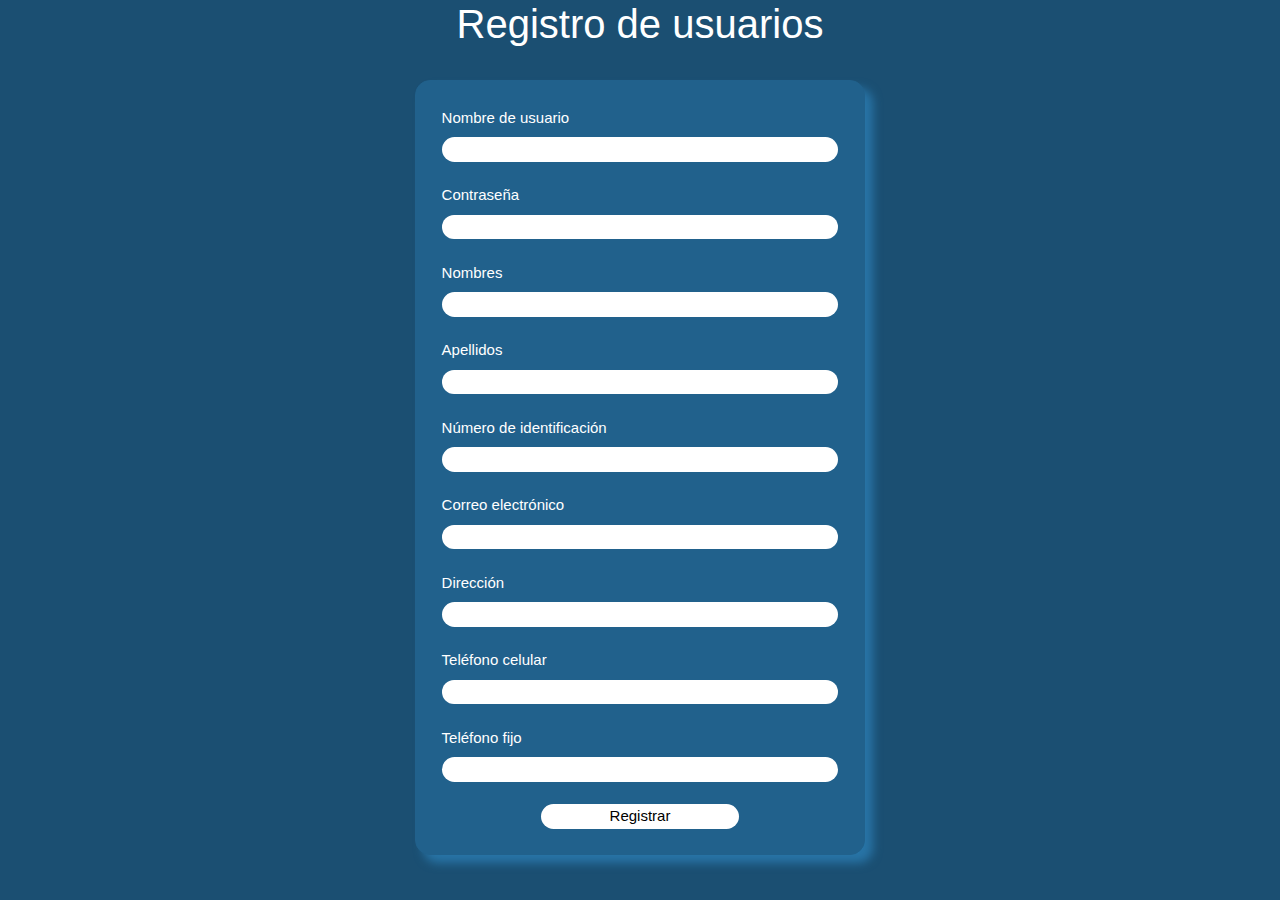
==== admin.html @ 1752fc2d "Muriendo" ====
<!DOCTYPE html>
<html lang="en">
<head>
    <meta charset="UTF-8">
    <title>FourPawsCitizens - SingUp</title>
    <meta name="viewport" content="width=device-width, initial-scale=1">
    <link rel="stylesheet" href="CSS/signUp.css" type="text/css">
    <script src="Javascript/signUp.js" type="module"></script>
    <script src="https://ajax.googleapis.com/ajax/libs/jquery/3.5.1/jquery.min.js"></script>
    <script type="text/javascript" src="/libs/sha256.js"></script>
    <script type="text/javascript" src="/libs/hmac-sha256.js"></script>
    <link rel="stylesheet" href="https://maxcdn.bootstrapcdn.com/bootstrap/4.5.0/css/bootstrap.min.css">
</head>
<body class="signUpBody">
<h1 align="center">Registro de usuarios</h1>
<br>
<form id="formSingUp" name="formSingUp" method="get">
    <fieldset id="fieldSetForm" name="fieldSetFormSingUp">
        <label for="username">Nombre de usuario</label>
        <br>
        <input name="username" id="username">
        <br><br>
        <label for="password">Contraseña</label>
        <br>
        <input type="password" name="password" id="password">
        <br><br>
        <label for="nombres">Nombres</label>
        <br>
        <input name="nombres" id="nombres">
        <br><br>
        <label for="apellidos">Apellidos</label>
        <br>
        <input name="apellidos" id="apellidos">
        <br><br>
        <label for="numIdentificacion">Número de identificación</label>
        <br>
        <input name="numIdentificacion" id="numIdentificacion">
        <br><br>
        <label for="email">Correo electrónico</label>
        <br>
        <input name="email" type="email" id="email">
        <br><br>
        <label for="direccion">Dirección</label>
        <br>
        <input name="direccion" id="direccion">
        <br><br>
        <label for="celular">Teléfono celular</label>
        <br>
        <input name="celular" id="celular">
        <br><br>
        <label for="telefono">Teléfono fijo</label>
        <br>
        <input name="telefono" id="telefono">
        <br><br>
        <button id="signButton" type="button">Registrar</button>
    </fieldset>
</form>

</body>
</html>
---- CSS/signUp.css ----
.signUpBody {
    background-color: #1B4F72;
}

h1 {
    color: white;
}

form {
    border: 1px solid #21618C;
    max-width: 450px;
    max-height: 900px;
    background: #21618C;
    padding: 2%;
    margin: 0 auto;
    box-shadow: 8px 8px 10px 0 #2874A6;
    border-radius: 15px;
}

fieldset {
    text-align: left;
    font-size: 15px;
    color: white;
    border: 0;
}

fieldset button {
    background: white;
    display: block;
    margin: 0 auto;
    width: 50%;
    border: 0;
    border-radius: 50px;
}

input {
    border: 0;
    width: 100%;
    border-radius: 30px;
}
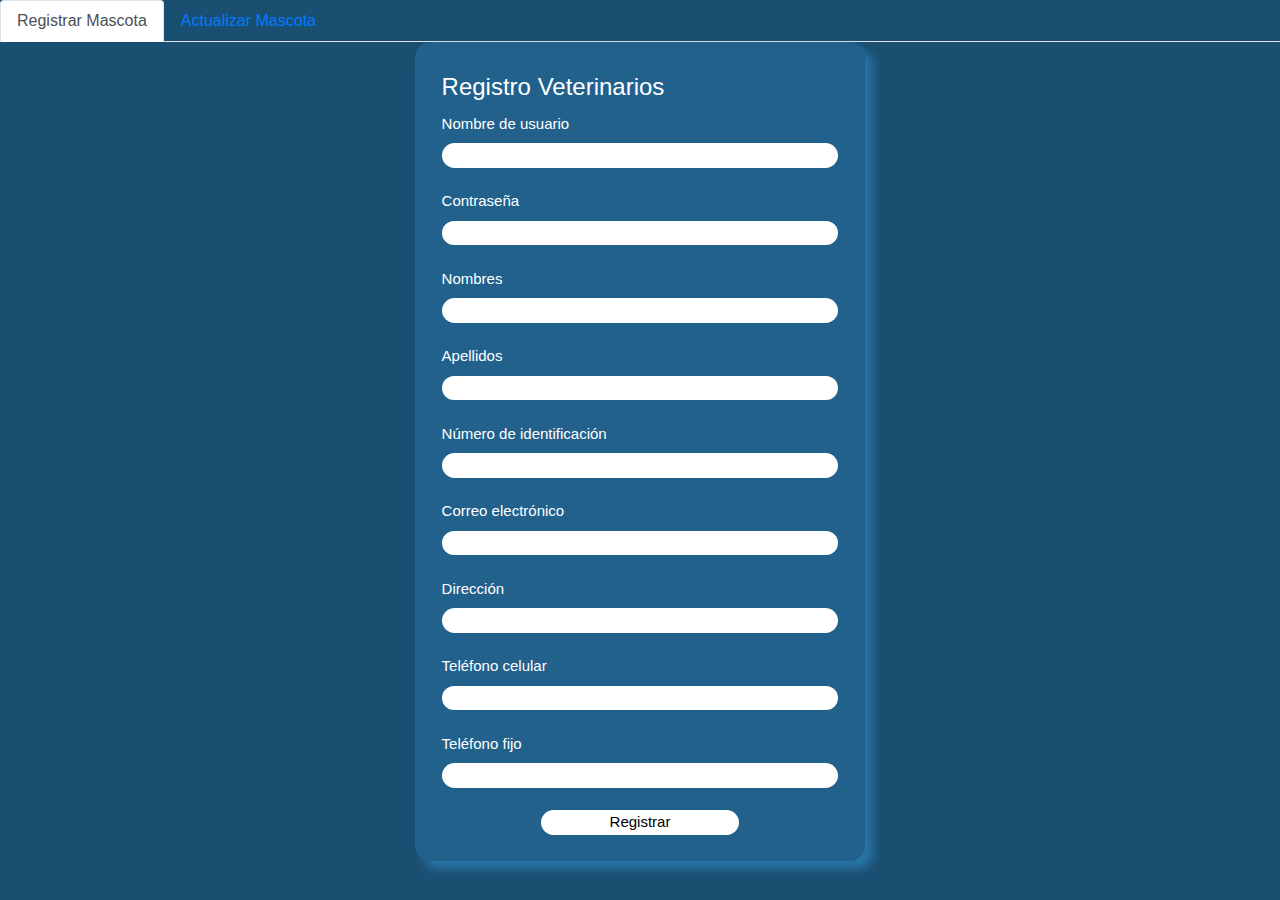
==== commit d048648a: "Muriendo" ====
--- a/admin.html
+++ b/admin.html
@@ -5,56 +5,108 @@
     <title>FourPawsCitizens - SingUp</title>
     <meta name="viewport" content="width=device-width, initial-scale=1">
     <link rel="stylesheet" href="CSS/signUp.css" type="text/css">
-    <script src="Javascript/signUp.js" type="module"></script>
+    <script src="Javascript/admin.js" type="module"></script>
     <script src="https://ajax.googleapis.com/ajax/libs/jquery/3.5.1/jquery.min.js"></script>
     <script type="text/javascript" src="/libs/sha256.js"></script>
     <script type="text/javascript" src="/libs/hmac-sha256.js"></script>
     <link rel="stylesheet" href="https://maxcdn.bootstrapcdn.com/bootstrap/4.5.0/css/bootstrap.min.css">
+    <script src="https://stackpath.bootstrapcdn.com/bootstrap/4.2.1/js/bootstrap.min.js"
+            integrity="sha384-B0UglyR+jN6CkvvICOB2joaf5I4l3gm9GU6Hc1og6Ls7i6U/mkkaduKaBhlAXv9k"
+            crossorigin="anonymous"></script>
+    <link rel="stylesheet" href="https://cdn.datatables.net/1.10.19/css/jquery.dataTables.min.css">
+    <script src="https://cdn.datatables.net/1.10.19/js/jquery.dataTables.min.js"></script>
 </head>
+
+<nav>
+    <ul class="nav nav-tabs" id="myTab" role="tablist">
+        <li class="nav-item">
+            <a id="LoginButton" href='index.html'>
+                <!--<img src="imgs/home.png" width="40px" height="40px">-->
+            </a>
+        </li>
+        <li class="nav-item">
+            <a class="nav-link active" id="register-tab" data-toggle="tab" href="#register" role="tab"
+               aria-controls="register" aria-selected="true">Registrar Mascota</a>
+        </li>
+        <li class="nav-item">
+            <a class="nav-link" id="update-tab" data-toggle="tab" href="#update" role="tab" aria-controls="update"
+               aria-selected="false">Actualizar Mascota</a>
+        </li>
+    </ul>
+</nav>
+
 <body class="signUpBody">
-<h1 align="center">Registro de usuarios</h1>
-<br>
-<form id="formSingUp" name="formSingUp" method="get">
-    <fieldset id="fieldSetForm" name="fieldSetFormSingUp">
-        <label for="username">Nombre de usuario</label>
-        <br>
-        <input name="username" id="username">
-        <br><br>
-        <label for="password">Contraseña</label>
-        <br>
-        <input type="password" name="password" id="password">
-        <br><br>
-        <label for="nombres">Nombres</label>
-        <br>
-        <input name="nombres" id="nombres">
-        <br><br>
-        <label for="apellidos">Apellidos</label>
-        <br>
-        <input name="apellidos" id="apellidos">
-        <br><br>
-        <label for="numIdentificacion">Número de identificación</label>
-        <br>
-        <input name="numIdentificacion" id="numIdentificacion">
-        <br><br>
-        <label for="email">Correo electrónico</label>
-        <br>
-        <input name="email" type="email" id="email">
-        <br><br>
-        <label for="direccion">Dirección</label>
-        <br>
-        <input name="direccion" id="direccion">
-        <br><br>
-        <label for="celular">Teléfono celular</label>
-        <br>
-        <input name="celular" id="celular">
-        <br><br>
-        <label for="telefono">Teléfono fijo</label>
-        <br>
-        <input name="telefono" id="telefono">
-        <br><br>
-        <button id="signButton" type="button">Registrar</button>
-    </fieldset>
-</form>
+<div class="tab-content" id="myTabContent">
+    <div class="tab-pane fade show active" id="register" role="tabpanel" aria-labelledby="register-tab" align="center">
 
+        <div class="configureStyleMainForms">
+
+            <form id="formSingUp" name="formSingUp" method="get">
+                <fieldset id="fieldSetForm" name="fieldSetFormSingUp">
+                    <legend>Registro Veterinarios</legend>
+                    <label for="username">Nombre de usuario</label>
+                    <br>
+                    <input name="username" id="username">
+                    <br><br>
+                    <label for="password">Contraseña</label>
+                    <br>
+                    <input type="password" name="password" id="password">
+                    <br><br>
+                    <label for="nombres">Nombres</label>
+                    <br>
+                    <input name="nombres" id="nombres">
+                    <br><br>
+                    <label for="apellidos">Apellidos</label>
+                    <br>
+                    <input name="apellidos" id="apellidos">
+                    <br><br>
+                    <label for="numIdentificacion">Número de identificación</label>
+                    <br>
+                    <input name="numIdentificacion" id="numIdentificacion">
+                    <br><br>
+                    <label for="email">Correo electrónico</label>
+                    <br>
+                    <input name="email" type="email" id="email">
+                    <br><br>
+                    <label for="direccion">Dirección</label>
+                    <br>
+                    <input name="direccion" id="direccion">
+                    <br><br>
+                    <label for="celular">Teléfono celular</label>
+                    <br>
+                    <input name="celular" id="celular">
+                    <br><br>
+                    <label for="telefono">Teléfono fijo</label>
+                    <br>
+                    <input name="telefono" id="telefono">
+                    <br><br>
+                    <button id="signButton" type="button">Registrar</button>
+                </fieldset>
+            </form>
+
+        </div>
+    </div>
+    <div class="tab-pane fade" id="update" role="tabpanel" aria-labelledby="update-tab" align="center">
+        <div class="configureStyleMainForms">
+
+            <h2 class="titles">Veterinarios registrados</h2>
+            <table id="myTableOwner" class="display" style="width:100%">
+                <thead>
+                <tr>
+                    <th scope="col">Usuario</th>
+                    <th scope="col">Nombres</th>
+                    <th scope="col">Apellidos</th>
+                    <th scope="col">Identificación</th>
+                    <th scope="col">Correo</th>
+                    <th scope="col">Dirección</th>
+                    <th scope="col">Teléfono</th>
+                    <th scope="col">Celular</th>
+                    <th scope="col">Eliminar</th>
+                </tr>
+                </thead>
+            </table>
+        </div>
+    </div>
+</div>
 </body>
 </html>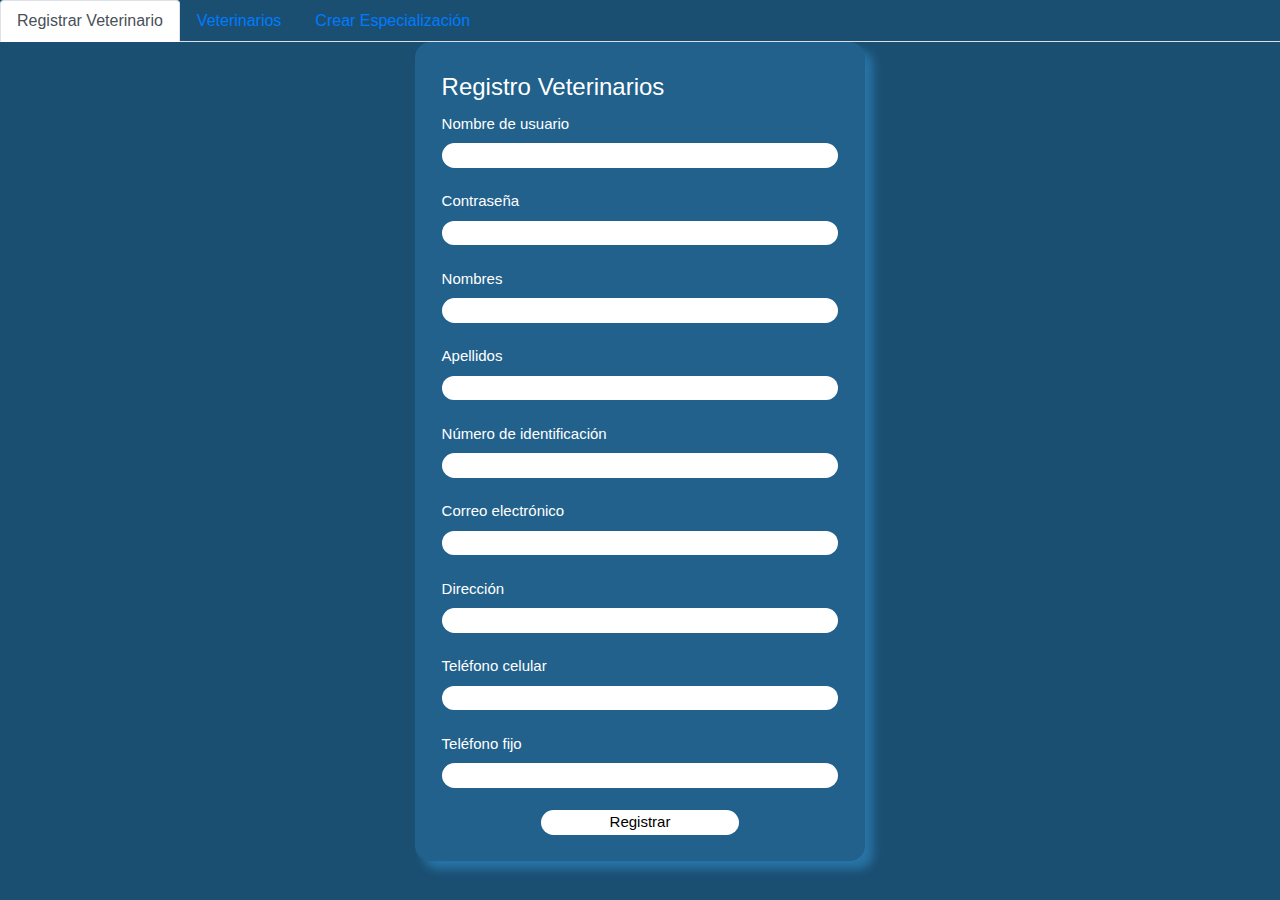
==== commit c4050cb0: "Muriendo" ====
--- a/admin.html
+++ b/admin.html
@@ -5,7 +5,9 @@
     <title>FourPawsCitizens - SingUp</title>
     <meta name="viewport" content="width=device-width, initial-scale=1">
     <link rel="stylesheet" href="CSS/signUp.css" type="text/css">
-    <script src="Javascript/admin.js" type="module"></script>
+    <script src="Javascript/admin/admin.js" type="module"></script>
+    <script src="Javascript/admin/especializacion.js" type="module"></script>
+    <script src="resources/config.js"></script>
     <script src="https://ajax.googleapis.com/ajax/libs/jquery/3.5.1/jquery.min.js"></script>
     <script type="text/javascript" src="/libs/sha256.js"></script>
     <script type="text/javascript" src="/libs/hmac-sha256.js"></script>
@@ -26,11 +28,15 @@
         </li>
         <li class="nav-item">
             <a class="nav-link active" id="register-tab" data-toggle="tab" href="#register" role="tab"
-               aria-controls="register" aria-selected="true">Registrar Mascota</a>
+               aria-controls="register" aria-selected="true">Registrar Veterinario</a>
         </li>
         <li class="nav-item">
             <a class="nav-link" id="update-tab" data-toggle="tab" href="#update" role="tab" aria-controls="update"
-               aria-selected="false">Actualizar Mascota</a>
+               aria-selected="false">Veterinarios</a>
+        </li>
+        <li class="nav-item">
+            <a class="nav-link" id="petCase-tab" data-toggle="tab" href="#petCase" role="tab" aria-controls="petCase"
+               aria-selected="false">Crear Especialización</a>
         </li>
     </ul>
 </nav>
@@ -90,7 +96,7 @@
         <div class="configureStyleMainForms">
 
             <h2 class="titles">Veterinarios registrados</h2>
-            <table id="myTableOwner" class="display" style="width:100%">
+            <table id="vetTable" class="display" style="width:100%">
                 <thead>
                 <tr>
                     <th scope="col">Usuario</th>
@@ -107,6 +113,46 @@
             </table>
         </div>
     </div>
+    <div class="tab-pane fade" id="petCase" role="tabpanel" aria-labelledby="petCase-tab" align="center">
+        <div class="configureStyleMainForms">
+            <!--Form for the creation of a case -->
+            <form name="formCase" autocomplete="on" id="formCase">
+                <fieldset>
+                    <legend>Registro de especializaciones</legend>
+                    <label for="nombreEsp">Nombre de la especialización</label><br>
+                    <input id="nombreEsp" type="text" name="nombreEsp" required>
+                    <br><br>
+                    <p align="center">
+                        <button type="button" id="espButton">Registrar</button>
+                    </p>
+                </fieldset>
+            </form>
+        </div>
+    </div>
+    <div class="tab-pane fade" id="find" role="tabpanel" aria-labelledby="find-tab" align="center">
+        <div class="configureStyleMainBox">
+
+            <!-- Table to shows all the vets for an specific owner -->
+            <h2 class="titles">Tabla de Mascotas del Propietario</h2>
+            <table id="myTableOwner" class="display" style="width:100%">
+                <thead>
+                <tr>
+                    <th scope="col">Actualizar</th>
+                    <th scope="col">Crear Caso</th>
+                    <th scope="col">Ver casos y visitas</th>
+                    <th scope="col">ID</th>
+                    <th scope="col">microchip</th>
+                    <th scope="col">nombre</th>
+                    <th scope="col">especie</th>
+                    <th scope="col">raza</th>
+                    <th scope="col">tamaño</th>
+                    <th scope="col">sexo</th>
+                    <th scope="col">imagen</th>
+                </tr>
+                </thead>
+            </table>
+        </div>
+    </div>
 </div>
 </body>
 </html>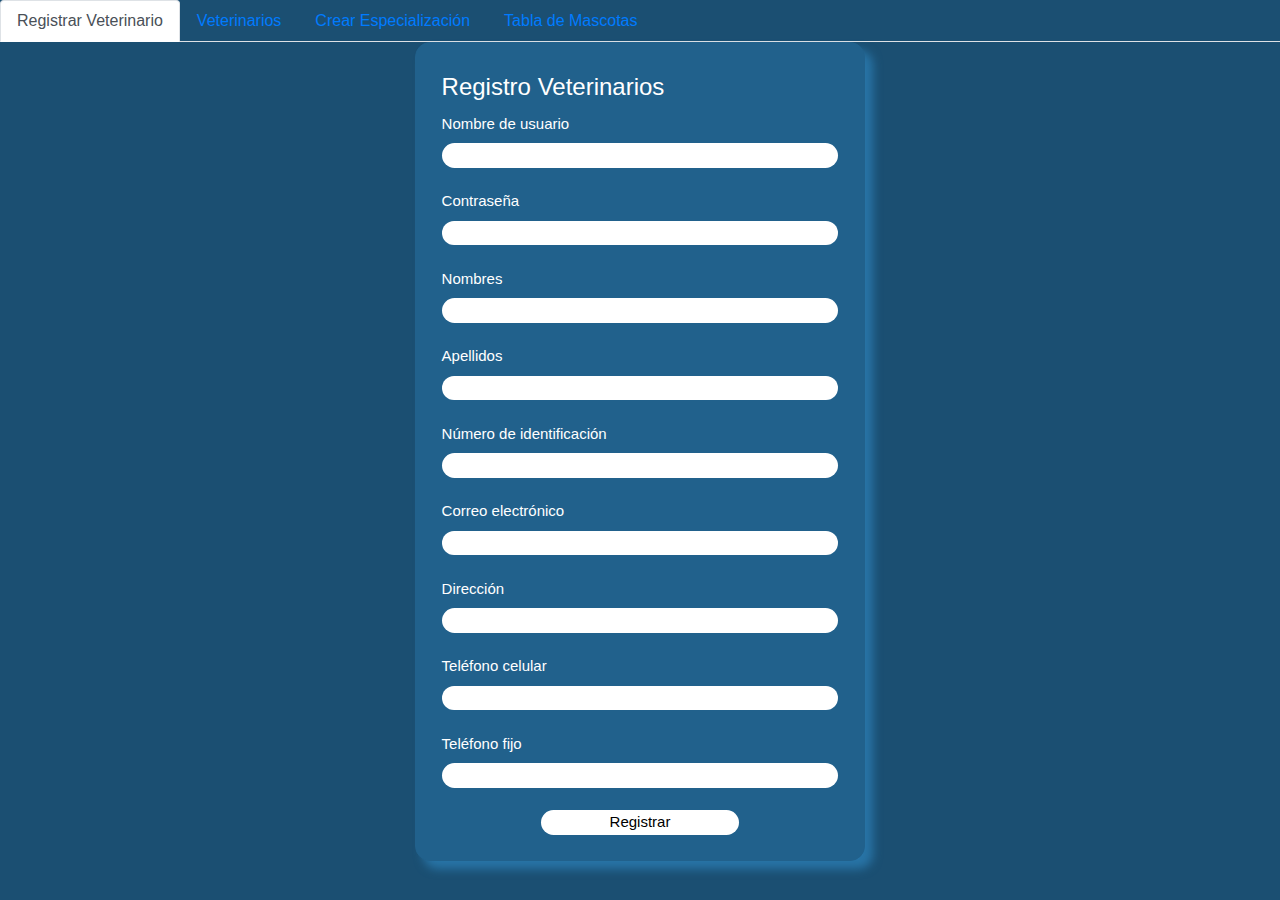
==== commit 54a0a29f: "Muriendo" ====
--- a/admin.html
+++ b/admin.html
@@ -37,6 +37,10 @@
         <li class="nav-item">
             <a class="nav-link" id="petCase-tab" data-toggle="tab" href="#petCase" role="tab" aria-controls="petCase"
                aria-selected="false">Crear Especialización</a>
+        </li>
+        <li class="nav-item">
+            <a class="nav-link" id="esp-tab" data-toggle="tab" href="#find" role="tab" aria-controls="find"
+               aria-selected="false">Tabla de Mascotas</a>
         </li>
     </ul>
 </nav>
@@ -129,25 +133,36 @@
             </form>
         </div>
     </div>
-    <div class="tab-pane fade" id="find" role="tabpanel" aria-labelledby="find-tab" align="center">
+    <div class="tab-pane fade" id="find" role="tabpanel" aria-labelledby="esp-tab" align="center">
         <div class="configureStyleMainBox">
 
             <!-- Table to shows all the vets for an specific owner -->
-            <h2 class="titles">Tabla de Mascotas del Propietario</h2>
-            <table id="myTableOwner" class="display" style="width:100%">
+            <h2 class="titles">Especializaciones de veterinarios</h2>
+            <form name="formCase" autocomplete="on" id="vetEsp">
+                <fieldset>
+                    <legend>Buscar especializaciones veterinario</legend>
+                    <label for="vetUsername">Username</label><br>
+                    <input id="vetUsername" type="text" name="vetUsername" required>
+                    <br><br>
+                    <p align="center">
+                        <button type="button" id="butEspVet">Buscar</button>
+                    </p>
+                    <legend>Buscar especializaciones veterinario</legend>
+                    <label for="selectEsp">Username</label><br>
+                    <p align="center">
+                        <select id="selectEsp" name="selectEsp" form="vetEsp">
+                        </select>
+                    </p>
+                    <p align="center">
+                        <button type="button" id="butRegistroEsp">Añadir</button>
+                    </p>
+                </fieldset>
+            </form>
+            <table id="especializacionTable" class="display" style="width:100%">
                 <thead>
                 <tr>
-                    <th scope="col">Actualizar</th>
-                    <th scope="col">Crear Caso</th>
-                    <th scope="col">Ver casos y visitas</th>
-                    <th scope="col">ID</th>
-                    <th scope="col">microchip</th>
-                    <th scope="col">nombre</th>
-                    <th scope="col">especie</th>
-                    <th scope="col">raza</th>
-                    <th scope="col">tamaño</th>
-                    <th scope="col">sexo</th>
-                    <th scope="col">imagen</th>
+                    <th scope="col">Especialización</th>
+                    <th scope="col">Eliminar</th>
                 </tr>
                 </thead>
             </table>
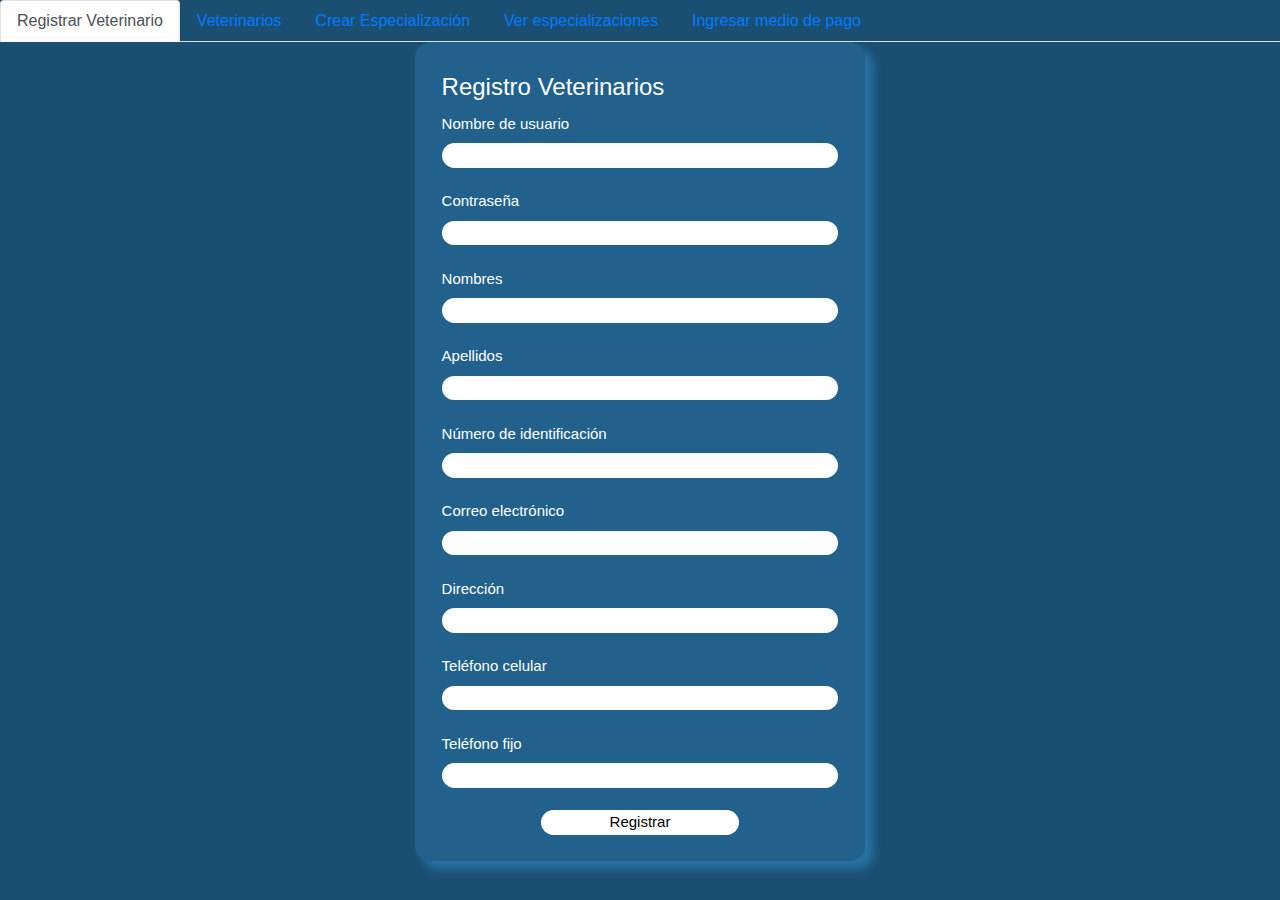
==== commit b9f74806: "Muriendo" ====
--- a/admin.html
+++ b/admin.html
@@ -7,6 +7,7 @@
     <link rel="stylesheet" href="CSS/signUp.css" type="text/css">
     <script src="Javascript/admin/admin.js" type="module"></script>
     <script src="Javascript/admin/especializacion.js" type="module"></script>
+    <script src="Javascript/admin/medioPago.js" type="module"></script>
     <script src="resources/config.js"></script>
     <script src="https://ajax.googleapis.com/ajax/libs/jquery/3.5.1/jquery.min.js"></script>
     <script type="text/javascript" src="/libs/sha256.js"></script>
@@ -22,11 +23,6 @@
 <nav>
     <ul class="nav nav-tabs" id="myTab" role="tablist">
         <li class="nav-item">
-            <a id="LoginButton" href='index.html'>
-                <!--<img src="imgs/home.png" width="40px" height="40px">-->
-            </a>
-        </li>
-        <li class="nav-item">
             <a class="nav-link active" id="register-tab" data-toggle="tab" href="#register" role="tab"
                aria-controls="register" aria-selected="true">Registrar Veterinario</a>
         </li>
@@ -40,7 +36,11 @@
         </li>
         <li class="nav-item">
             <a class="nav-link" id="esp-tab" data-toggle="tab" href="#find" role="tab" aria-controls="find"
-               aria-selected="false">Tabla de Mascotas</a>
+               aria-selected="false">Ver especializaciones</a>
+        </li>
+        <li class="nav-item">
+            <a class="nav-link" id="medpag-tab" data-toggle="tab" href="#medpago" role="tab" aria-controls="find"
+               aria-selected="false">Ingresar medio de pago</a>
         </li>
     </ul>
 </nav>
@@ -158,6 +158,8 @@
                     </p>
                 </fieldset>
             </form>
+            <br>
+            <h3>Especializaciones</h3>
             <table id="especializacionTable" class="display" style="width:100%">
                 <thead>
                 <tr>
@@ -168,6 +170,21 @@
             </table>
         </div>
     </div>
+    <div class="tab-pane fade" id="medpago" role="tabpanel" aria-labelledby="medpago-tab" align="center">
+        <div class="configureStyleMainForms">
+            <form name="formPago" autocomplete="on" id="formPago">
+                <fieldset>
+                    <legend>Registro de medios de pago</legend>
+                    <label for="nombreMedpago">Nombre del medio de pago</label><br>
+                    <input id="nombreMedpago" type="text" name="nombreMedpago" required>
+                    <br><br>
+                    <p align="center">
+                        <button type="button" id="medpagoButton">Registrar</button>
+                    </p>
+                </fieldset>
+            </form>
+        </div>
+    </div>
 </div>
 </body>
 </html>